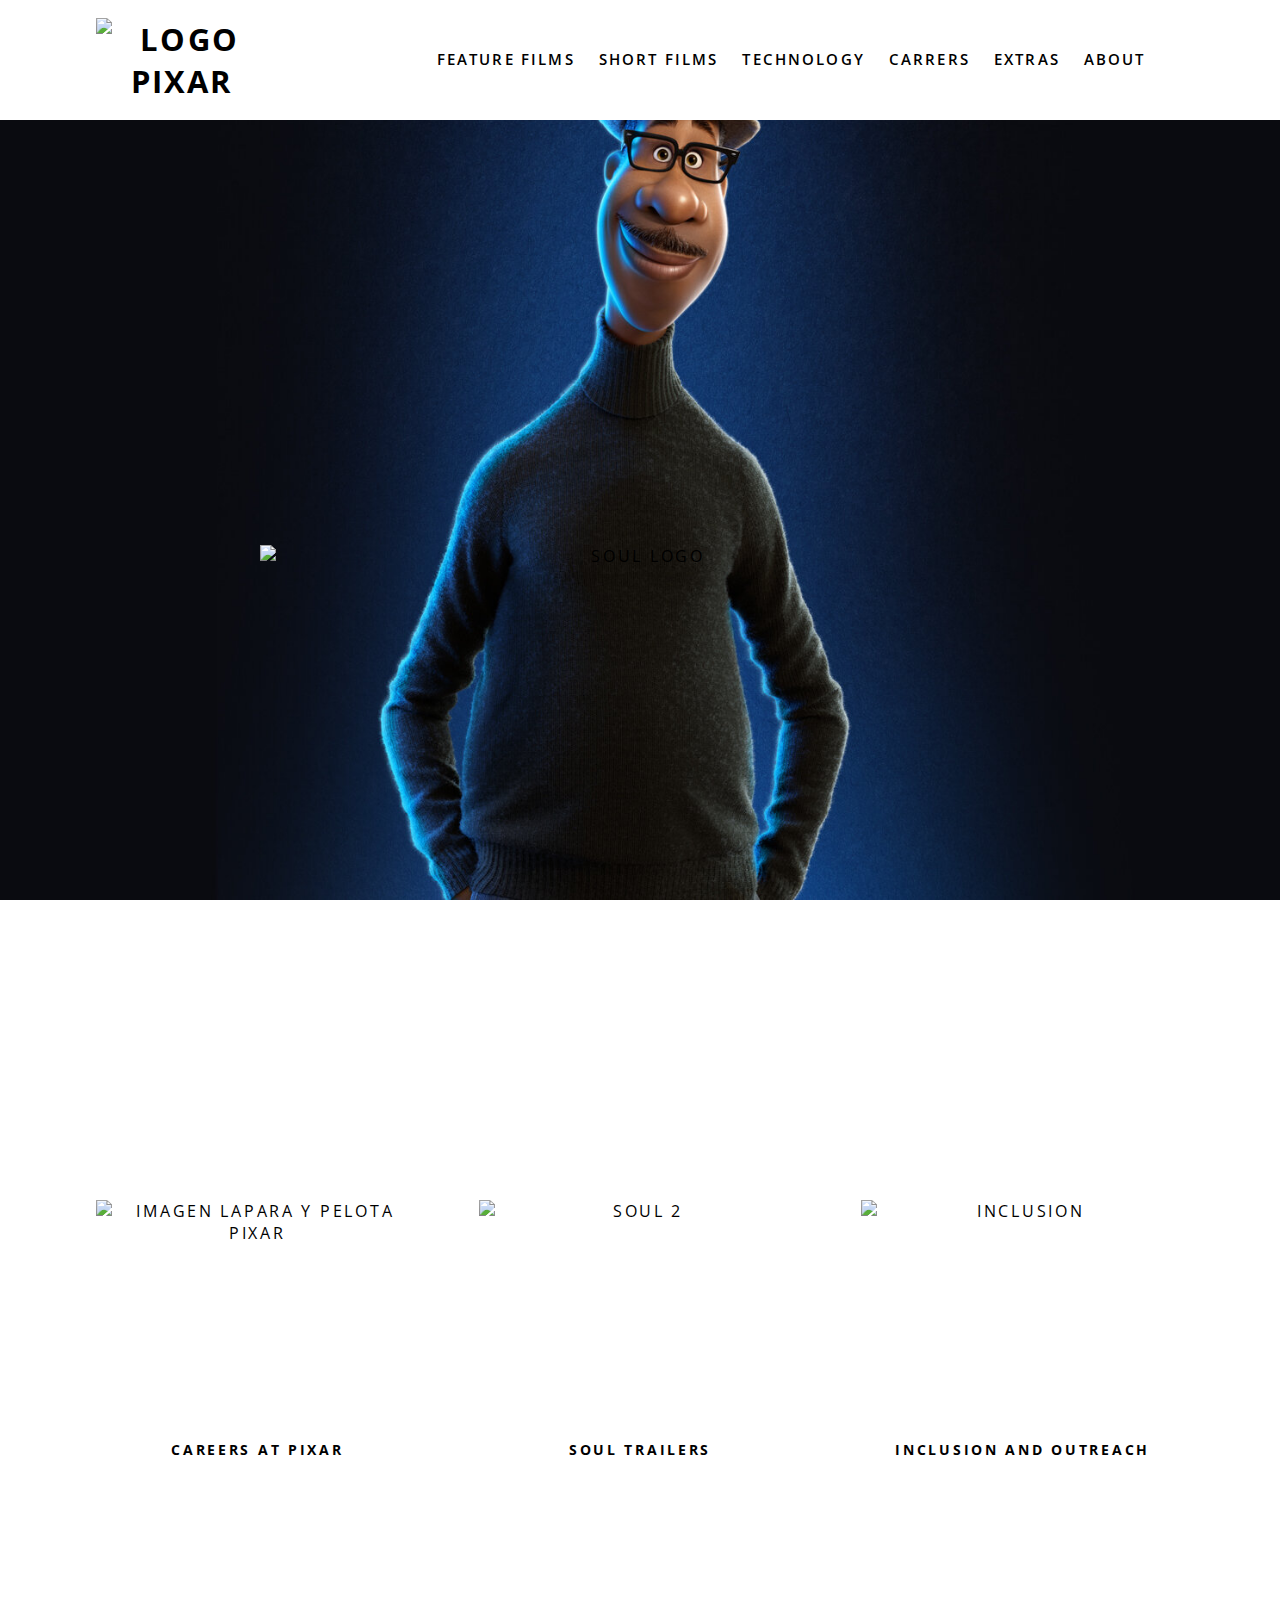
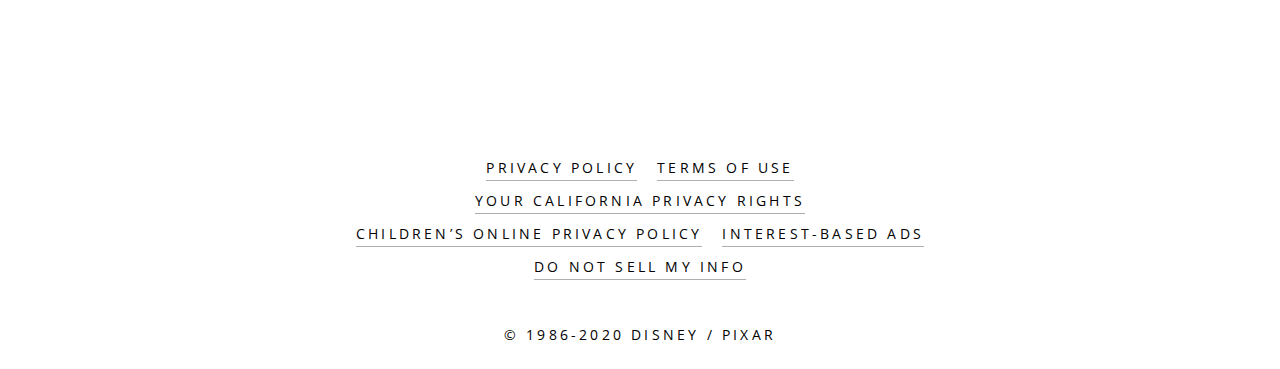
==== pixarefec.html @ d8911738 "Initial commit" ====
<!DOCTYPE html>
<html lang="es">
<head>
    <meta charset="UTF-8">
    <meta name="Description" content="Author: Cecii García, Copy of Pixar web for an excersise in a course">
    <meta name="viewport" content="width=device-width, initial-scale=1.0">
    <title>Pixar (by Cecii)</title>
    <link rel="stylesheet" href="css/archivopixarefec.css">
    <link rel="preconnect" href="https://fonts.gstatic.com">
    <link rel="shortcut icon" type="image/x-icon" href="https://images.squarespace-cdn.com/content/v1/51cdafc4e4b09eb676a64e68/1435264757286-QH9383UPCS8TV2WX4JOB/ke17ZwdGBToddI8pDm48kHhlTY0to_qtyxq77jLiHTtZw-zPPgdn4jUwVcJE1ZvW3Ek6fZXYmUh2T6pKy8CAPiJz4vYg48fcPCuGX417dnaH5i9UsUfrBPym1VYEpznaxFoQLnigRd9_2QcKVp966HrbWtjXM63IpKiksh30UlI/favicon.ico?format=50w">
    <link rel="stylesheet" href="https://fonts.googleapis.com/css2?family=Open+Sans:wght@300;400;600;700&display=swap">
    <link rel="stylesheet" href="https://cdn.jsdelivr.net/npm/bootstrap-icons@1.3.0/font/bootstrap-icons.css">
    <link rel="stylesheet" href="https://cdnjs.cloudflare.com/ajax/libs/font-awesome/5.15.1/css/all.min.css" integrity="sha512-+4zCK9k+qNFUR5X+cKL9EIR+ZOhtIloNl9GIKS57V1MyNsYpYcUrUeQc9vNfzsWfV28IaLL3i96P9sdNyeRssA==" crossorigin="anonymous" />
</head>
<body>
    <header class="cabecera">
        <div class="centrado">
          <h1 class="logo">
            <a href="#">
                <picture>
                    <source srcset="assets/img/logo-neg.png" media="screen and (prefers-color-scheme:dark)">
                    <img class="pixar"  src="../03.Pixar/assets/img/logopixar.png" alt="Logo Pixar">
                </picture>
                
            </a> 
          </h1>
          <i class="fas fa-bars"></i>

          <nav class="nav">
            <ul class="menu">
                <li class="item"><a class="a" href="#">Feature Films</a></li>
                <li class="item1"><a class="a" href="#">Short Films</a>
                    <ul class="submenu1">
                        <li class="lisub"><a class="asub" href="#">Theatrical shorts</a></li>
                        <li class="lisub"><a class="asub" href="#">Disney +</a></li>
                        <li class="lisub"><a class="asub" href="#">Sparkshorts</a></li>
                        <li class="lisub"><a class="asub" href="#">Cars toons</a></li>
                        <li class="lisub"><a class="asub" href="#">Toy story toons</a></li>
                        <li class="lisub"><a class="asub" href="#">Home entertainment</a></li>
                    </ul>
                </li>
                <li class="item2"><a class="a" href="#">Technology</a>
                    <ul class="submenu2">
                        <li class="lisub"><a class="asub" href="#">Renderman</a></li>
                        <li class="lisub"><a class="asub" href="#">Graphic technologies</a></li>
                    </ul>
                </li>
                <li class="item3"><a class="a" href="#">Carrers</a>
                    <ul class="submenu3">
                        <li class="lisub"><a class="asub" href="#">Careers at pixar</a></li>
                        <li class="lisub"><a class="asub" href="#">Internships</a></li>
                        <li class="lisub"><a class="asub" href="#">Life at pixar</a></li>
                        <li class="lisub"><a class="asub" href="#">Events</a></li>
                    </ul>
                </li>
                <li class="item4"><a class="a" href="#">Extras</a>
                    <ul class="submenu4">
                        <li class="lisub"><a class="asub" href="#">Pixar in concert</a></li>
                        <li class="lisub"><a class="asub" href="#">Art exhibition</a></li>
                        <li class="lisub"><a class="asub" href="#">Pixar in a box</a></li>
                        <li class="lisub"><a class="asub" href="#">The science behind pixar</a></li>
                    </ul>
                </li>
                <li class="item5"><a class="a" href="#">About</a>
                    <ul class="submenu5">
                        <li class="lisub"><a class="asub" href="#">Contac us</a></li>
                        <li class="lisub"><a class="asub" href="#">Leadership</a></li>
                        <li class="lisub"><a class="asub" href="#">Inclusion & outreach</a></li>
                        <li class="lisub"><a class="asub" href="#">Cooming soon</a></li>
                        <li class="lisub"><a class="asub" href="#">Our story</a></li>
                        <li class="lisub"><a class="asub" href="#">Company faq's</a></li>
                    </ul>
                </li>
            </ul>
          </nav>
        </div>
    </header> 

    
    <div class="imagensoul">
        <div class="logosoul">
            <img src="../03.Pixar/assets/img/logosoul.png" alt="Soul Logo" >
        </div>
    </div>
        
    

    <div class="columnas">

        <div class="centrado">
            <div class="columna">
                <img class= imagen src="../03.Pixar/assets/img/columna1.jpg" alt="Imagen Lapara y pelota pixar">
                <div class="texto">CAREERS AT PIXAR</div>
            </div>
            <div class="columna">
                <img class= imagen src="../03.Pixar/assets/img/columna2.jpg" alt="soul 2">
                <div class="texto">SOUL TRAILERS</div>
            </div>
            <div class="columna">
                <img class= imagen src="../03.Pixar/assets/img/columna3.jpg" alt="inclusion">
                <div class="texto">INCLUSION AND OUTREACH</div>
            </div>
        </div>
    </div>

    <div class="footer">
        <div class="rrss">
            <div class="red-social"> 
                <i class="fab fa-facebook"></i>
            </div>
            <div class="red-social">
                <i class="fab fa-twitter"></i>
            </div>
            <div class="red-social">
                <i class="fab fa-instagram"></i>
            </div>
            <div class="red-social">
                <i class="fab fa-youtube"></i>
            </div>
        </div>
        <p class="links">
            <a class="enlaces" href="#" >privacy policy</a>
            <a class="enlaces" href="#" >terms of use </a>
            <a class="enlaces" href="#" >your california privacy rights </a>
            <a class="enlaces" href="#" >children’s online privacy policy </a>
            <a class="enlaces" href="#" >interest-based ads </a>
            <a class="enlaces" href="#" >do not sell my info </a>
        </p>
        <div class="copy">© 1986-2020 disney / pixar</div>
    </div>
</body>
</html>
---- css/archivopixarefec.css ----
:root{
    --negro     : black;
    --blanco    : white;
    --gris      : darkgrey;
    --negroclaro: #1D1D19;
    --border    : #00000050;

    --tipoppal  : 'Open Sans', sans-serif;

}

*{
    margin:0px;
    padding:0px;
    border:0px;
    box-sizing: border-box;
}

a{
    display: block;
    color:inherit;
    text-decoration: none;
}
p a{ display: inline-flex; }

img{
    width: 100%;
    display: block;
    object-fit: cover;
}
li{ list-style-type: none;}

body{
    min-height: 200vh;
    font-size: 100%;
    font-family: var(--tipoppal);
    color: var(--negro);
    text-align: center;
    text-transform: uppercase;
    letter-spacing: .17em;
    background-color:var(--blanco);
}

.cabecera{
    width:100%;
    background-color: var(--blanco);
    padding: .5em 0;
    
     
}
.cabecera .centrado{
    width: 85%;
    margin: auto;

    font-weight: 600;
    letter-spacing: 0.14em;
    font-size: .96em;

    display: flex;
    flex-flow: row nowrap;
    justify-content: space-between;
    align-items: center;
    align-content: initial;
}

.cabecera .centrado .logo{
    width: 100%;
    max-width: 5.57em;    
}

.cabecera .centrado .menu .a:hover{
    color: var(--gris);
 }
 .cabecera .centrado .menu .asub:hover{
     color: var(--gris);
}
.cabecera .centrado .fa-bars{
    display: none;
}
.cabecera .centrado .menu .a{
    margin: 0 0 0 24px; 
}


.cabecera .centrado .nav{
    width: calc( 90% - 9em );
    margin-right: 2.5em;
}
.cabecera .centrado .nav .menu{
    width: 100%;

    display: flex;
    flex-flow: row nowrap;
    justify-content: flex-end;
    align-items: center;
    align-content: initial;
}

.cabecera .centrado .menu .item1{
    position:relative;
    padding: 2.7em 0;
    
    display: flex;
    flex-flow: row nowrap;
    justify-content: flex-start;
    align-items: center;
    align-content: initial;
}

.cabecera .centrado .menu .item1 .submenu1{
    position:absolute;
    width: 170%;
    color: var(--blanco);
    margin-top: 15em;
    padding: 1em;
    background-color: var(--negroclaro);
    text-align: left;
    opacity: 0;
    transform: translateY(10%);
    transition: all .4s ease;
    pointer-events: none;
    
    
}
.cabecera .centrado .menu .item1 .lisub{
    width: 100%;
    margin: 5px 0; 
}
.cabecera .centrado .menu .item1:hover .submenu1{
    opacity: 1;
    pointer-events: auto;
    transform: translateY(0%);
}


.cabecera .centrado .menu .item2{
    position:relative;
    padding: 2.7em 0;
    
    display: flex;
    flex-flow: row nowrap;
    justify-content: flex-start;
    align-items: center;
    align-content: initial;
}
.cabecera .centrado .menu .item2 .submenu2{
    position:absolute;
    width: 180%;
    color: var(--blanco);
    margin-top: 8em;
    padding: 1em;
    background-color: var(--negroclaro );
    text-align: left;
    opacity: 0;
    transform: translateY(10%);
    transition: all .4s ease;
    pointer-events: none;
}
.cabecera .centrado .menu .item2 .lisub{
    width: 100%;
    margin: 5px 0; 
}
.cabecera .centrado .menu .item2:hover .submenu2{
    opacity: 1;
    pointer-events: auto;
    transform: translateY(0%);
}


.cabecera .centrado .menu .item3{
    position:relative;
    padding: 2.7em 0;
    
    display: flex;
    flex-flow: row nowrap;
    justify-content: flex-start;
    align-items: center;
    align-content: initial;
}
.cabecera .centrado .menu .item3 .submenu3{
    position:absolute;
    width: 200%;
    color: var(--blanco);
    margin-top: 11.5em;
    padding: 1em;
    background-color: var(--negroclaro );
    text-align: left;
    opacity: 0;
    transform: translateY(10%);
    transition: all .4s ease;
    pointer-events: none;
}
.cabecera .centrado .menu .item3 .lisub{
    width: 100%;
    margin: 5px 0; 
}
.cabecera .centrado .menu .item3:hover .submenu3{
    opacity: 1;
    pointer-events: auto;
    transform: translateY(0%);
}


.cabecera .centrado .menu .item4{
    position:relative;
    padding: 2.7em 0;
    
    display: flex;
    flex-flow: row nowrap;
    justify-content: flex-start;
    align-items: center;
    align-content: initial;
}
.cabecera .centrado .menu .item4 .submenu4{
    position:absolute;
    width: 315%;
    color: var(--blanco);
    margin-top: 11.5em;
    padding: 1em;
    background-color: var(--negroclaro );
    text-align: left;
    opacity: 0;
    transform: translateY(10%);
    transition: all .4s ease;
    pointer-events: none;
}
.cabecera .centrado .menu .item4 .lisub{
    width: 100%;
    margin: 5px 0; 
}
.cabecera .centrado .menu .item4:hover .submenu4{
    opacity: 1;
    pointer-events: auto;
    transform: translateY(0%);
}


.cabecera .centrado .menu .item5{
    position:relative;
    padding: 2.7em 0;
    
    display: flex;
    flex-flow: row nowrap;
    justify-content: flex-start;
    align-items: center;
    align-content: initial;
}
.cabecera .centrado .menu .item5 .submenu5{
    position:absolute;
    width: 230%;
    color: var(--blanco);
    margin-top: 16.5em;
    padding: 1em;
    background-color: var(--negroclaro );
    text-align: left;
    opacity: 0;
    transform: translateY(10%);
    transition: all .4s ease;
    pointer-events: none;
}
.cabecera .centrado .menu .item5 .lisub{
    width: 100%;
    margin: 5px 0; 
}
.cabecera .centrado .menu .item5:hover .submenu5{
    opacity: 1;
    pointer-events: auto;
    transform: translateY(0%);
}




.imagensoul {
    width: 100%;
    min-height: 100vh;
    
    background-image: url(../assets/img/fondosoul.webp);
    background-position: center;
    background-repeat: no-repeat;
    background-size: cover;
    background-attachment: fixed;

    display: flex;
    flex-flow: row nowrap;
    justify-content: center;
    align-items: center;
    align-content: initial;
}
.logosoul{
    width: 90%;
    max-width: 760px;
    min-height: 50px;

    margin: auto;
    display: flex;
    flex-flow: row nowrap;
    justify-content: center;
    text-align: center;
}

.columnas{
    width:100%;
    padding: 20vh 0;
}
.columnas .centrado{
    width: 85%;
    margin: auto;

    display: flex;
    flex-flow: row wrap;
    justify-content: space-between;
    align-items: center;
    align-content: initial;
}
.columnas .centrado .columna{
    width: calc( 100% / 3 - 40px );
}
.columnas .centrado .columna .imagen{
    width:100%;
    min-height: 200px;
    margin-bottom: 40px;
}

.columnas .centrado .columna .texto{
    width: 100%;
    margin-top: 40px;
    font-weight: 700;
    font-size: .905em;
}


.footer{
    width: 100%;
    min-height: 300px;
    font-size: 1em;
    letter-spacing: .2em;
    margin-top: 30px;

    display: flex;
    flex-flow: column nowrap;
    justify-content: center;
    align-items: center;
    align-content: center;
}
.footer .rrss{
    width: 100%;
    min-height: 50px;
    font-size: .8em;

    display:flex;
    flex-flow: row wrap;
    justify-content: center;
    align-items: center;
    align-content: initial;
}
.footer .rrss:hover{
    color: var(--gris);
}

.footer .rrss .red-social{
    /* width: calc (100% / 4 ); */
    min-height: 50px;
    padding: 10px;
}
.footer .rrss .red-social:hover{
    color: var(--negro);
}

.footer .rrss .red-social .fab{
    font-size: 2em;
}


.footer .links{
    width: 50%;
    min-height: 50px;
    margin: 25px auto;


    display: flex;
    flex-flow: row wrap;
    justify-content: center;
    align-items: initial;
    align-content: center;
}
.footer .links .enlaces{
    min-height: 20px;
    margin: 5px 10px;
    padding: 0 0 .2em;
    color: var( --negro);
    border-bottom:1px solid var(--border );
    font-size: .9em;
}

.footer .links .enlaces:hover{
    color: var(--gris);
}
div.footer div.copy{
    width:50%;
    min-height: 50px;
    
    font-size: .85em;

    display: flex;
    flex-flow: row wrap;
    justify-content: center;
    align-items: center;
    align-content: initial;
    
}


@media screen and (max-width:1180px){
    body{
        font-size: 80%;
    }
}
@media screen and (max-width:1024px){
    .columnas .centrado .columna{
        width: 100%;
        margin: 0 0 3em;
    }
}
@media screen and (max-width:1100px){
    .cabecera .centrado .nav{
        display:none;
    }
    .cabecera .centrado .fa-bars{
        display: flex;
        font-size: 1.75em;
    }

}

@media screen and (max-width:890px){
    
    .footer .links .enlaces{
        border-bottom: 0;
    }
}

@media screen and (max-width:480px){
    .footer p.links .enlaces{
        margin: .4em 0;
        font-size: .8em;
    }
}

@media screen and (prefers-color-scheme:dark){
    :root{
        --blanco: black;
        --negro : white;
        --border: white;

    }
}
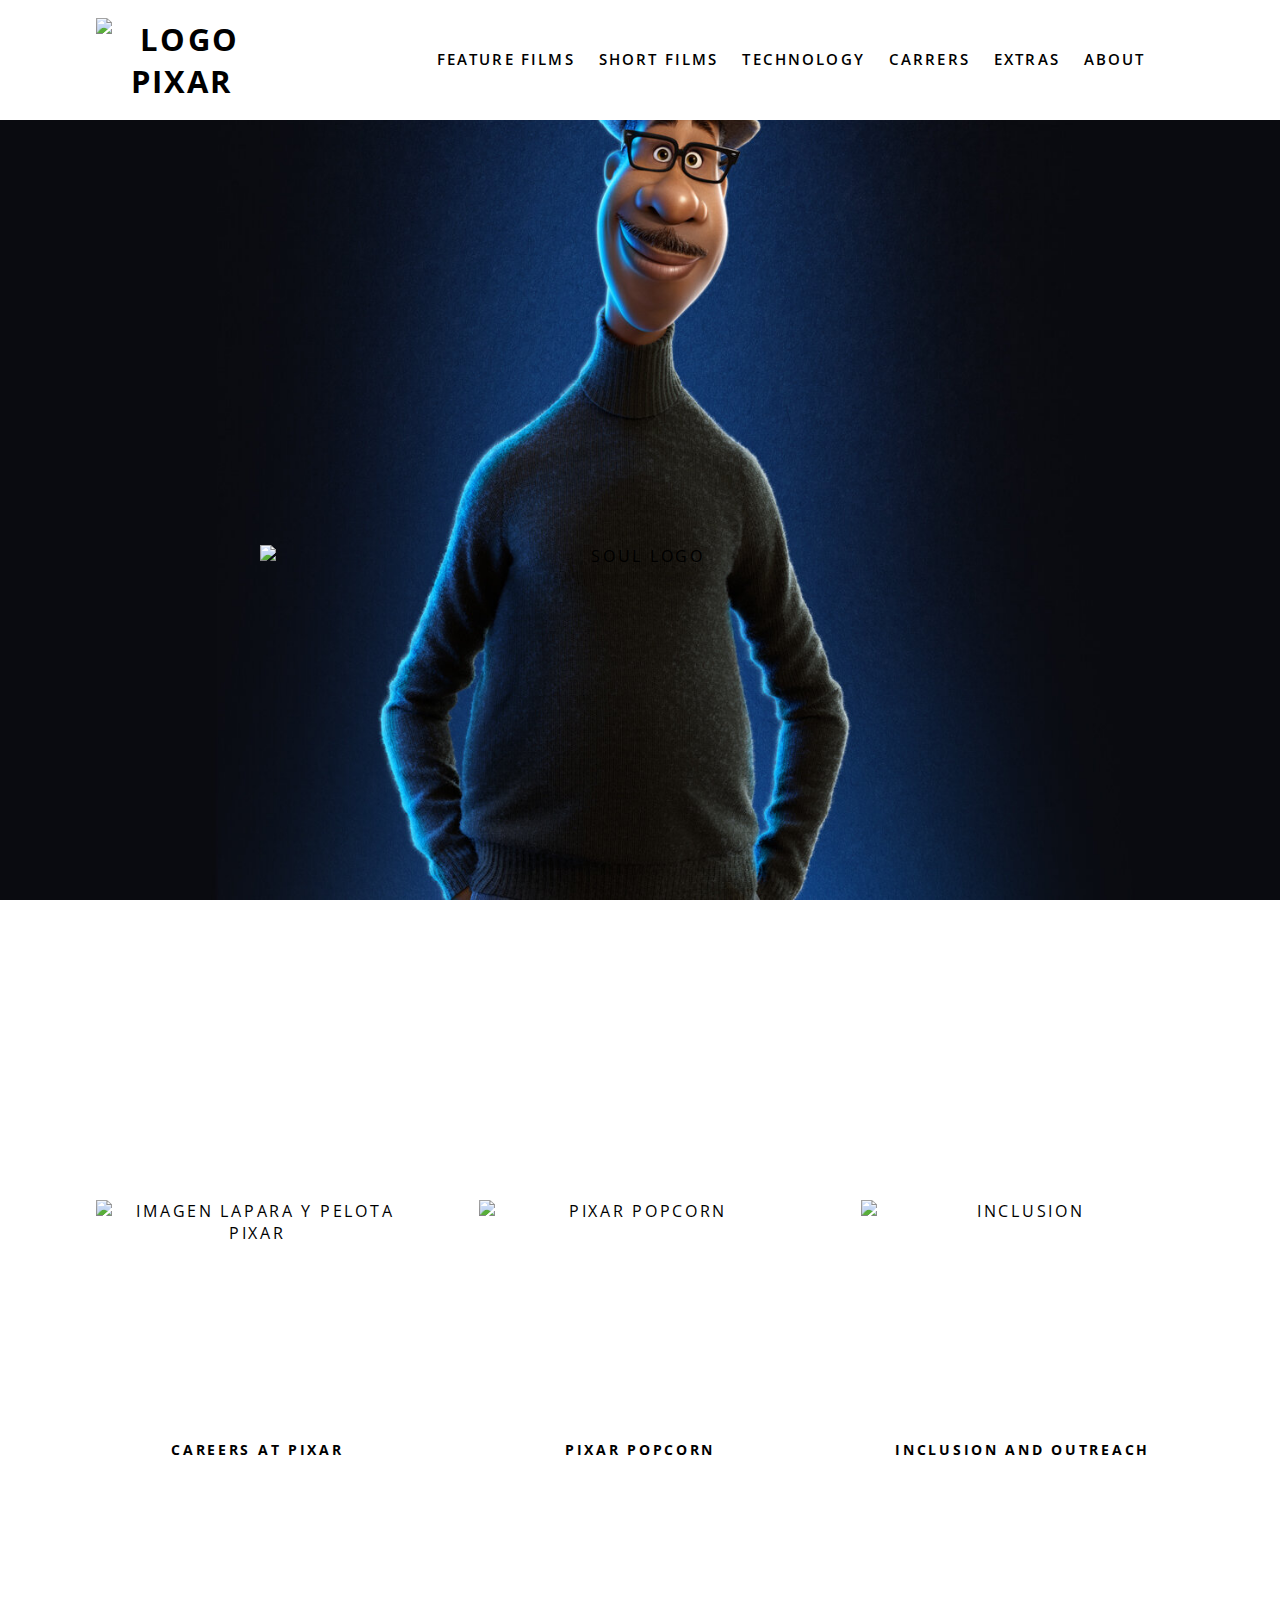
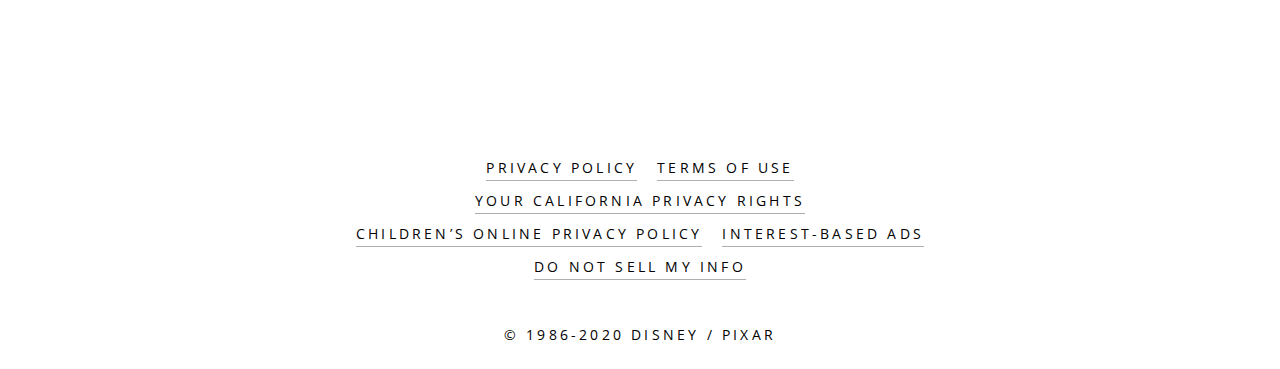
==== commit 187cde71: "He cambiado la foto de columna 2" ====
--- a/pixarefec.html
+++ b/pixarefec.html
@@ -93,8 +93,8 @@
                 <div class="texto">CAREERS AT PIXAR</div>
             </div>
             <div class="columna">
-                <img class= imagen src="../03.Pixar/assets/img/columna2.jpg" alt="soul 2">
-                <div class="texto">SOUL TRAILERS</div>
+                <img class= imagen src="../03.Pixar/assets/img/columna2.jpg" alt="Pixar Popcorn">
+                <div class="texto">PIXAR POPCORN</div>
             </div>
             <div class="columna">
                 <img class= imagen src="../03.Pixar/assets/img/columna3.jpg" alt="inclusion">
--- a/css/archivopixarefec.css
+++ b/css/archivopixarefec.css
@@ -454,4 +454,19 @@
         --border: white;
 
     }
+    .cabecera .centrado .menu .item1 .submenu1{
+        color: white;
+    }
+    .cabecera .centrado .menu .item2 .submenu2{
+        color: white;
+    }
+    .cabecera .centrado .menu .item3 .submenu3{
+        color: white;
+    }
+    .cabecera .centrado .menu .item4 .submenu4{
+        color: white;
+    }
+    .cabecera .centrado .menu .item5 .submenu5{
+        color: white;
+    }
 }